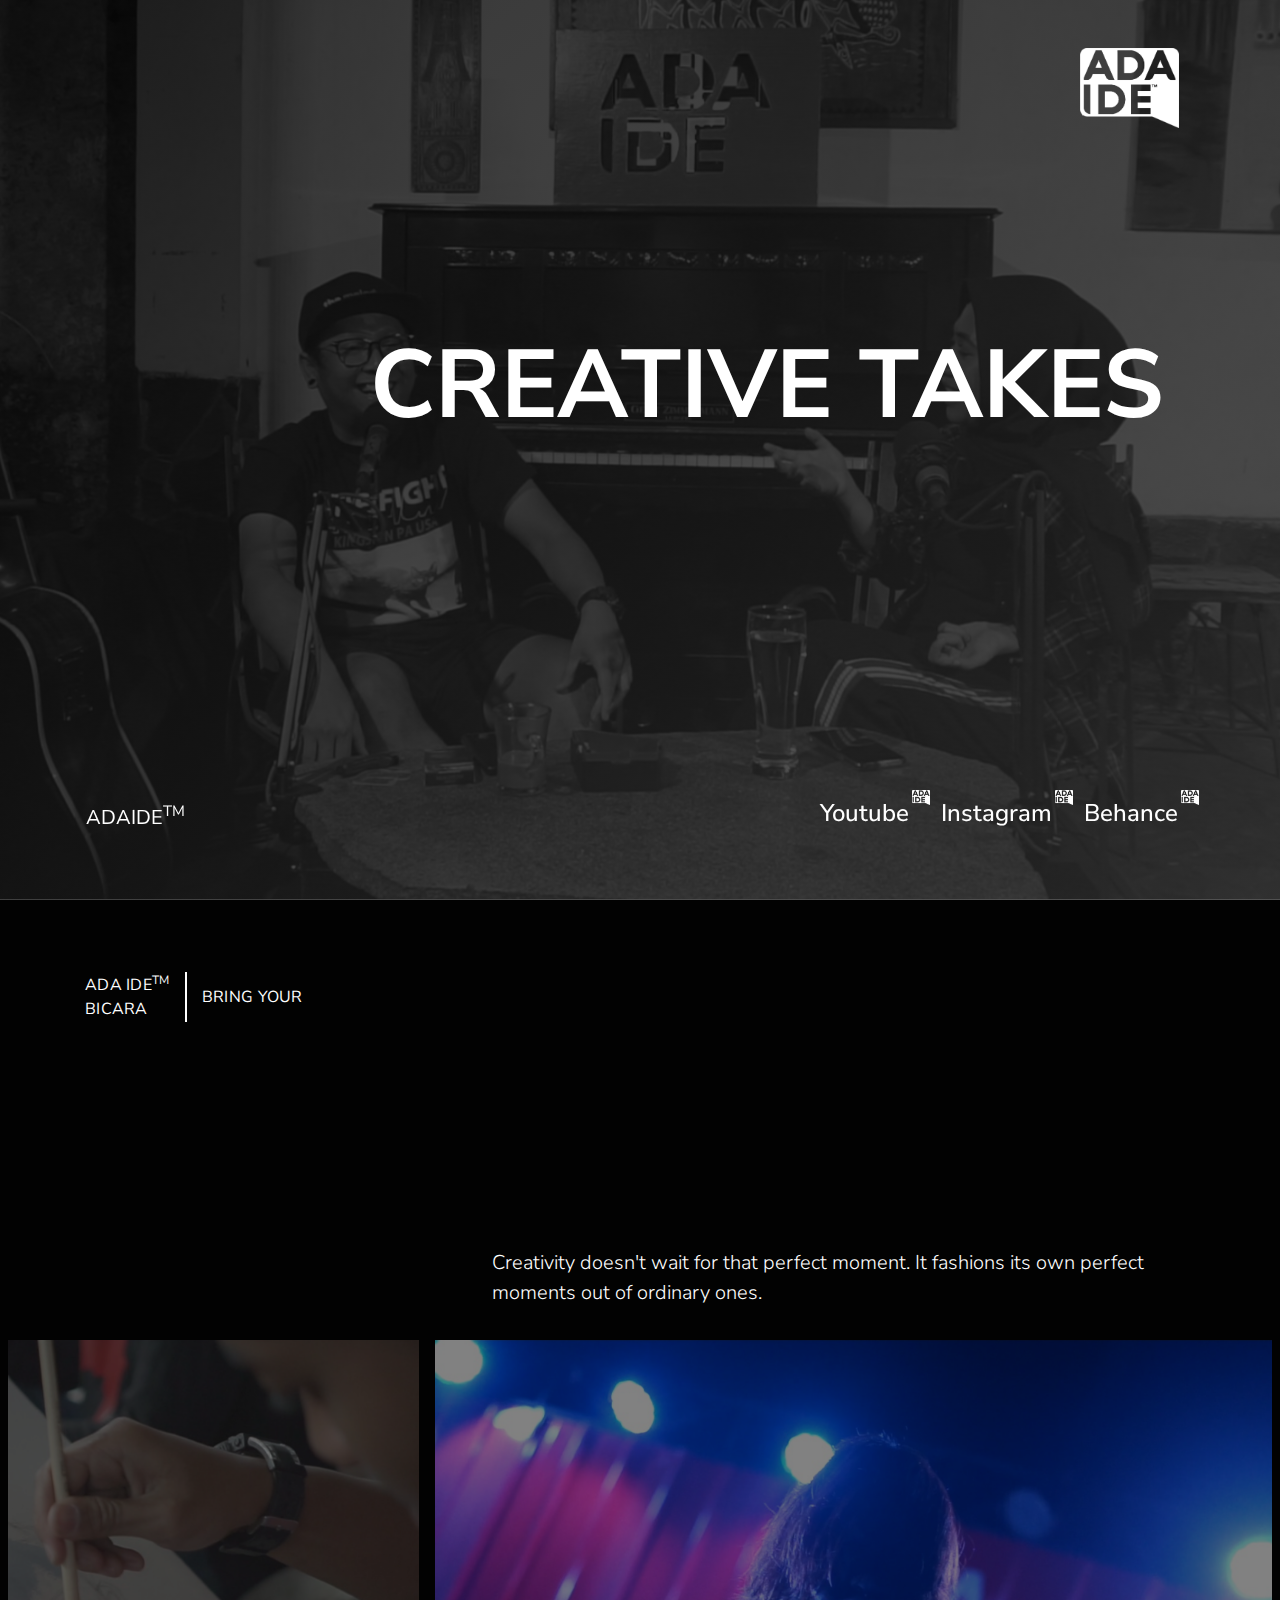
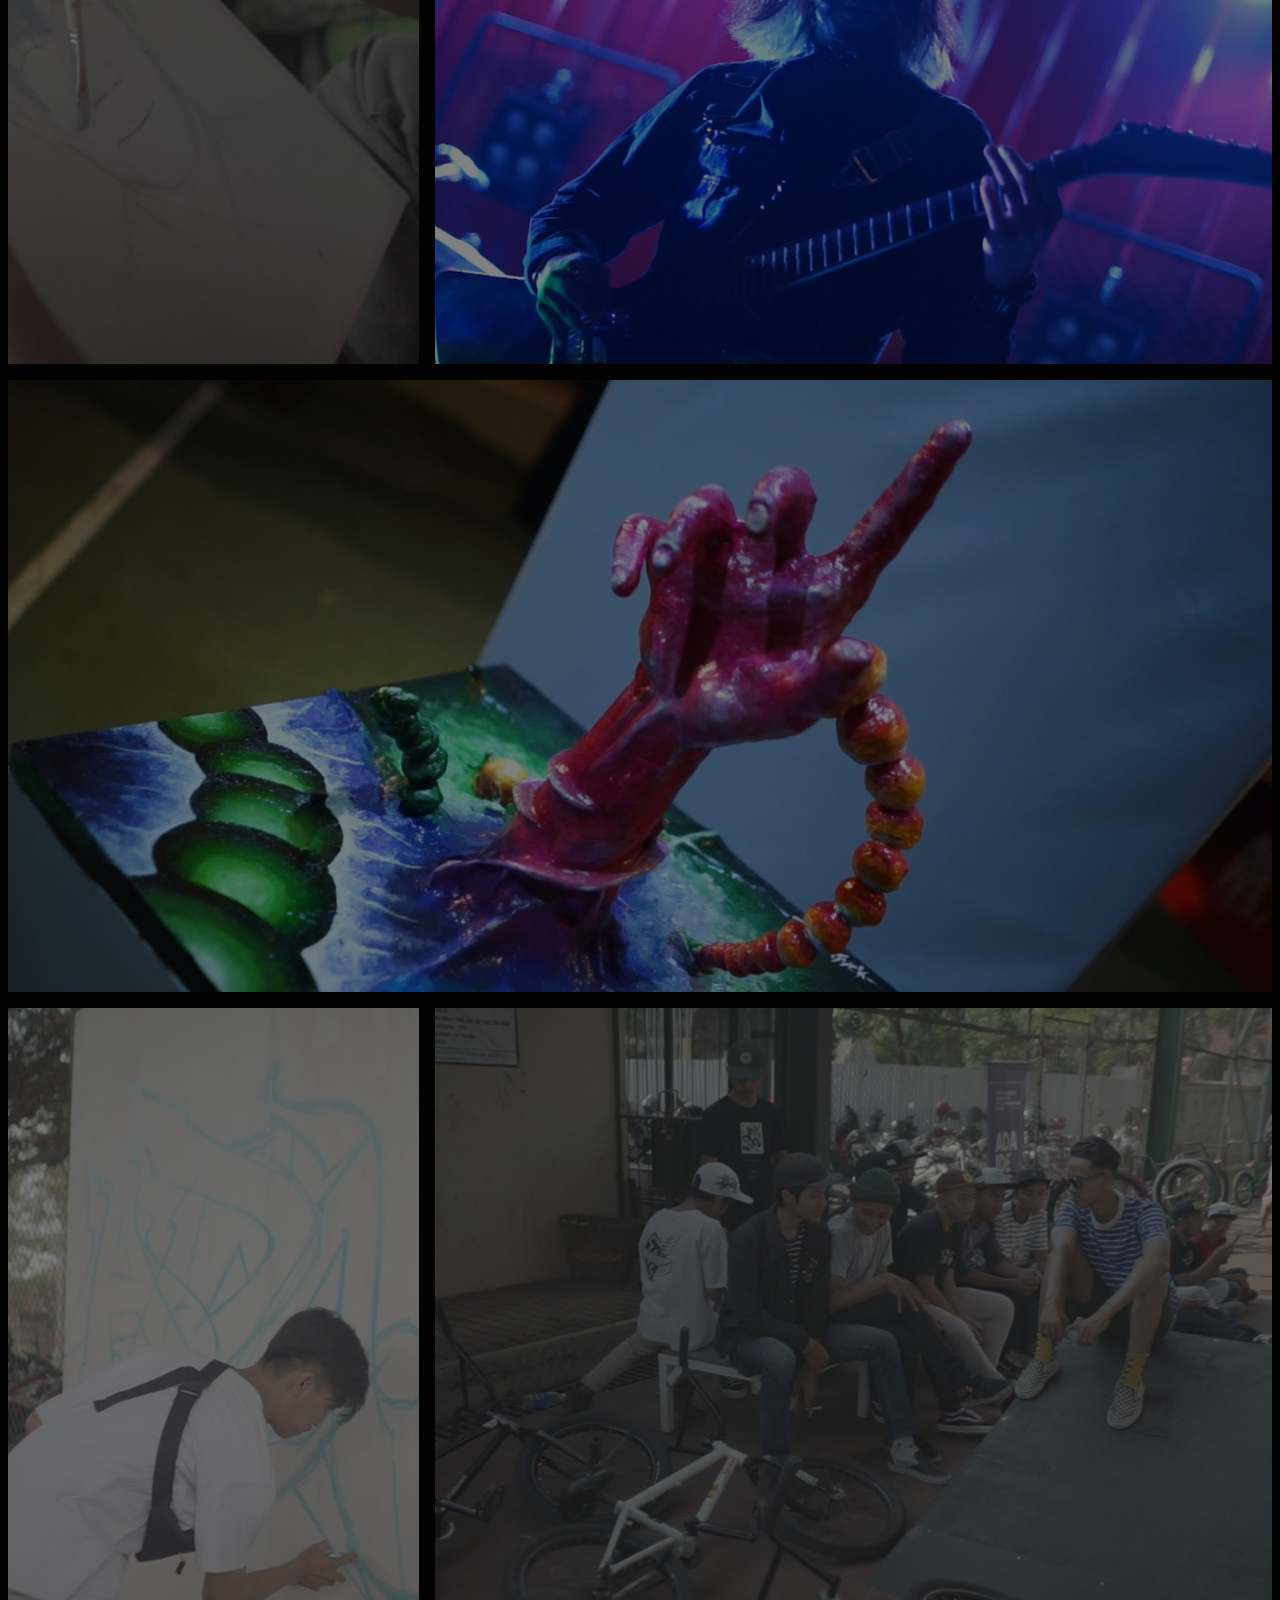
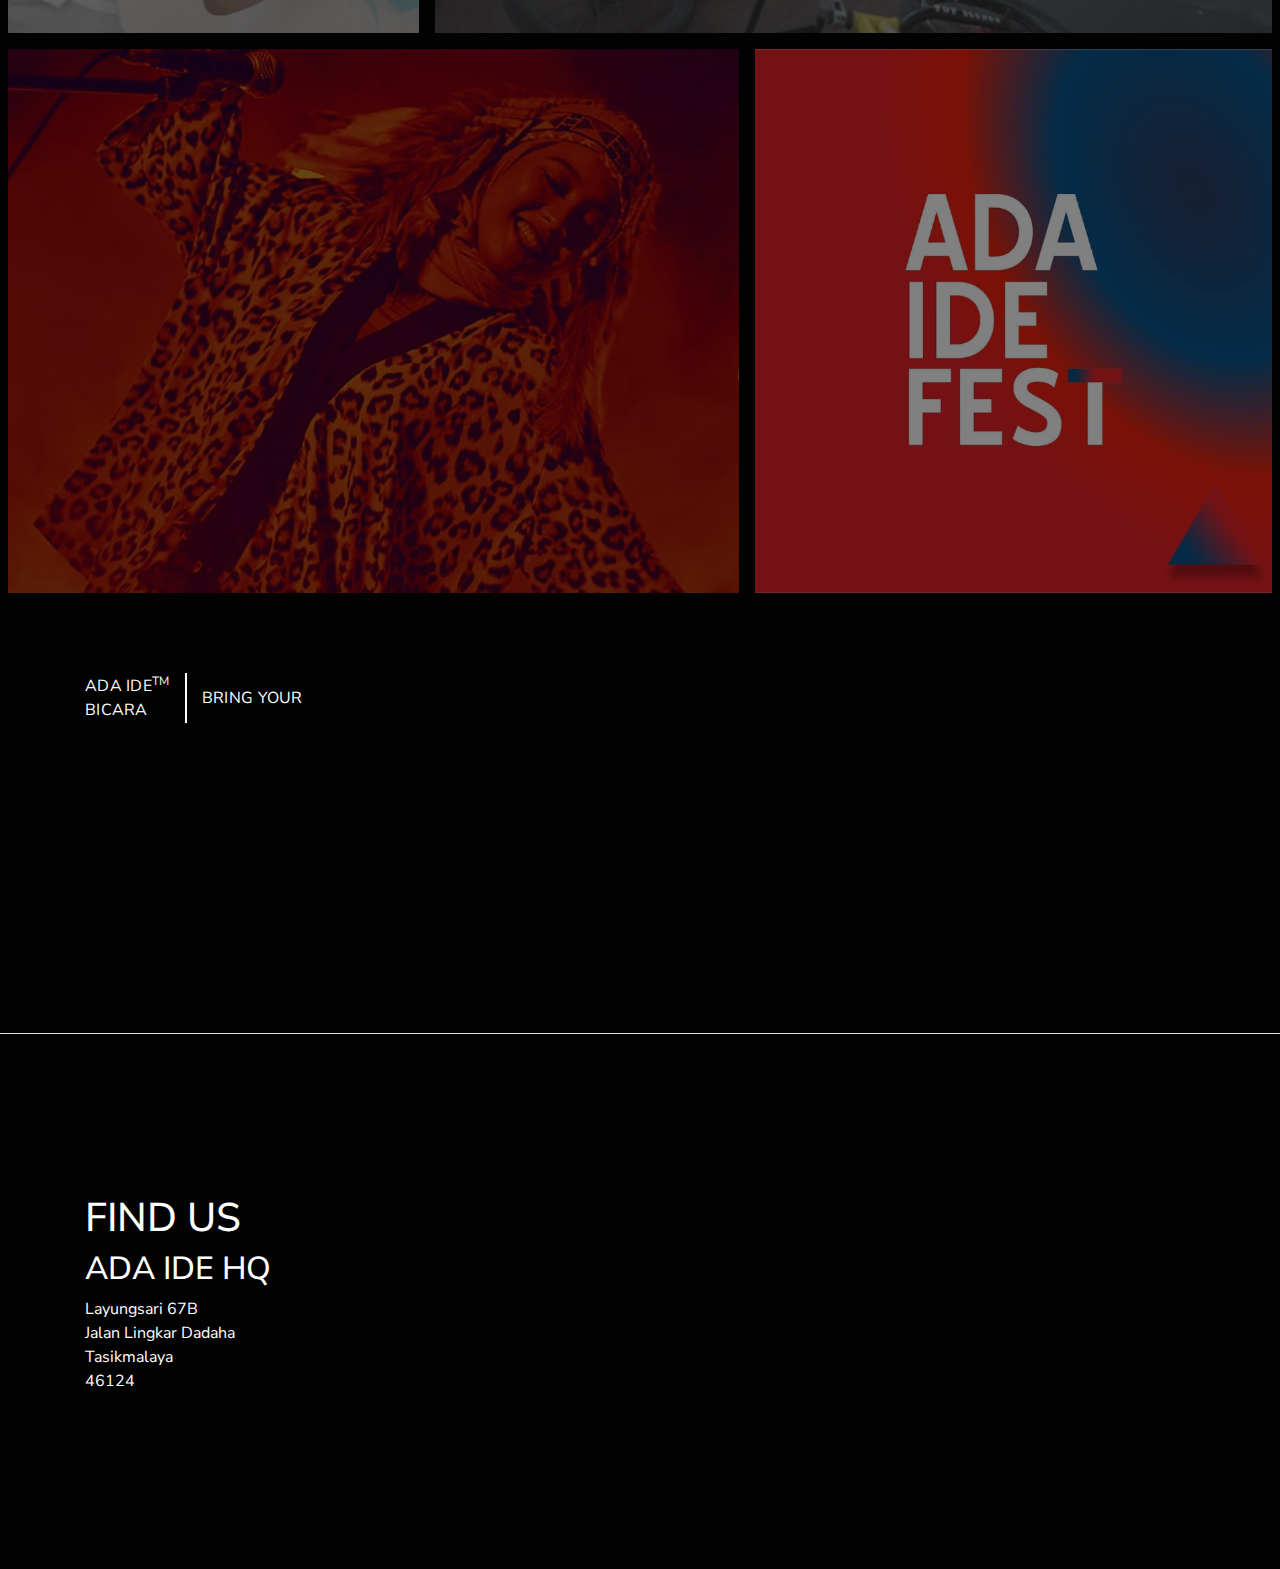
==== index.html @ 6250dc65 "udah 50% dong" ====
<!doctype html>
<html lang="en">
	<head>
		<!-- Required meta tags -->
		<meta charset="utf-8">
		<meta name="viewport" content="width=device-width, initial-scale=1, shrink-to-fit=no">
		<link rel="icon"
			type="image/png"
			href="assets/image/logo-merah.png">
			<!-- Bootstrap CSS -->
			<link rel="stylesheet" href="assets/css/main.css">
			<link rel="stylesheet" href="assets/css/bootstrap.css">
			<link rel="stylesheet" href="assets/css/grid-gallery.css">
			<link href="https://fonts.googleapis.com/css2?family=Kaushan+Script&display=swap" rel="stylesheet">
			<title>Ada Ide</title>
		</head>
		<body>
			<div class="jumbotron bg-header">
				<div class="container-xl">
					<div class="nav navbar">
						<div class="justify-content-start">
							<h4 class="h4"></h4>
						</div>
						<div class="display-4 d-flex justify-content-end ">
							<img src="assets/image/logo-putih.png" class="logo position-fixed" id="logo-image">
						</div>
					</div>
					<div class="col-md-12 d-flex align-middle justify-content-center mx-auto my-auto">
						<div class="text-right w-50 header-text">
							<h1 class=" display-1 text-uppercase position-fixed font-weight-bold">Creative Takes</h1>
						</div>
					</div>
					<div class="container">
						<nav class="navbar navbar-light fixed-bottom mb-5 container-xl">
							<a class="navbar-brand">ADAIDE<sup>TM</sup></a>
							<div class="form-inline">
								<nav class="nav justify-content-end">
									<a class="nav-link h4" href="#">Youtube
										<span class="pangkat">
											<img src="assets/image/logo-putih.png" class="logo" id="logo-image">
										</span>
									</a>
									<a class="nav-link h4" href="#">Instagram
										<span class="pangkat">
											<img src="assets/image/logo-putih.png" class="logo" id="logo-image">
										</span>
									</a>
									<a class="nav-link h4" href="#">Behance
										<span class="pangkat">
											<img src="assets/image/logo-putih.png" class="logo" id="logo-image">
										</span>
									</a>
								</nav>
							</div>
						</nav>
					</div>
				</div>
			</div>
			<!-- MAIN -->
			<div class="bg-black">
				<section class="container-xl wrapper">
					<div class="d-flex align-items-start flex-column bd-highlight mb-3" style="height: 200px;">
						<div class="slogan">
							<span class="logo-text">ADA IDE<sup>TM</sup><br>BICARA</span>
							<span class="line-vertical"> </span>
							<span class="logo-text">Bring Your</span>
						</div>
					</div>
					<div class="d-flex align-items-end flex-column bd-highlight mb-3" style="height: 200px;">
						<div class="mt-auto p-2 bd-highlight">
							<p class="lead w-75 align-items-end float-right m-0">
								Creativity doesn't wait for that perfect moment. It fashions its own perfect moments out of ordinary ones.
							</p>
						</div>
					</div>
				</section>
				<!-- Gallery -->
				<div class="container-fluid bg-black">
					<div class="row h-25 opacity">
						<div class="col-md-4 item p-2 box">
							<img class="img-fluid image scale-on-hover" src="assets/img/lukis.png">
						</div>
						<div class="col-md-8 item p-2 box">
							<img class="img-fluid image scale-on-hover" src="assets/img/gitar.png">
						</div>
						<div class="col-md-12 item p-2 box">
							<img class="img-fluid image scale-on-hover" src="assets/img/tangan.jpg">
						</div>
						<div class="col-md-4 item p-2 box">
							<img class="img-fluid image scale-on-hover" src="assets/img/gambar.png">
						</div>
						<div class="col-md-8 item p-2 box">
							<img class="img-fluid image scale-on-hover" src="assets/img/5.jpg">
						</div>
						<div class="col-md-7 item p-2 box">
							<img class="img-fluid image scale-on-hover" src="assets/img/nyanyi.png">
						</div>
						<div class="col-md-5 item p-2 box">
							<img class="img-fluid image scale-on-hover" src="assets/img/idefest.png">
						</div>
					</div>
				</div>
				<!-- sebelum footer -->
				<section class="container-xl">
					<div class="d-flex align-items-start flex-column bd-highlight mb-3" style="height: 200px;">
						<div class="slogan">
							<span class="logo-text">ADA IDE<sup>TM</sup><br>BICARA</span>
							<span class="line-vertical"></span>
							<span class="logo-text">Bring Your</span>
						</div>
					</div>
					<div class="d-flex align-items-end flex-column bd-highlight mb-3" style="height: 200px;">
					</div>
				</section>
				<!-- Footer -->
				<section class="container-fluid border-top">
					<div class="footer container-xl">
						<h1 class="display-5 text-uppercase">find us</h1>
						<h2 class="display-5 text-uppercase">ada ide HQ</h2>
						<p>Layungsari 67B <br>Jalan Lingkar Dadaha<br> Tasikmalaya<br>46124</p>
					</div>
				</section>
			</div>
			
			<script src="assets/js/jquery.js"></script>
			<script src="https://cdn.jsdelivr.net/npm/popper.js@1.16.0/dist/umd/popper.min.js"></script>
			<script src="assets/js/bootstrap.js"></script>
		</body>
	</html>
---- assets/css/main.css ----
@import url('https://fonts.googleapis.com/css2?family=Nunito+Sans:ital,wght@0,400;0,600;0,900;1,700&display=swap');

.bg-header {
	background-image: linear-gradient(
		to right bottom,
		rgba(2,2,2,0.8) 0%, rgba(46,46,46,0.8)),
	url(../img/bicara.jpg);
	background-size: cover;
	background-position: top;
	height: 100vh;

}
.bg-black {
	background-color: #020202 !important;
}

.costum-modal {
	margin: 0 !important;
	width: 100% !important;
	max-width: 100% !important;
}
.logo {
	height: 80px;
	color: white;
	z-index: 100;
	top:48px;
}
html {
	font-size: 16px !important;
	background-color: #020202;
}
body {
	color: #fff !important;
	font-family: 'Nunito Sans', sans-serif !important;
	height: 100%;

}
a {
	color: #FFF !important;
}
a:hover {
	color: #fca311 !important;
}
.header-text {
	margin-top: 15rem;
}

.text-header-fixed {
	position: fixed;
	left: 31%;
	top: 33%;

}

.text-header-right {
	position: fixed;
	left: 45%;
	top: 33%;
}

.rotate {
	transform: rotate(-10deg);
}
.jumbotron {
	margin: 0 !important;
	border-radius: 0 !important;
}
.abs {
	width: 300px;
	bottom: 5%;
	font-size: 1.25rem;
}
.nav-fixed {
	position: fixed;
}
.description {
	width: 700px;
	font-size: 1.534rem;
}
.slogan {
	display: flex;
	padding: 72px 0;
	align-items: center;
	letter-spacing: 0.3px;
	font-size: 1rem;
	justify-content: space-between;
	max-width: 250px;
	min-width: 215px;
	z-index: 100;
	text-transform: uppercase;
}

.line-vertical {
	border-left: 2px solid white;
  height: 50px;
  margin-right: 15px;
  margin-left :15px;
}
.sidebar-outer {
    margin-top: 150px;
    left: 27%;
    top: 137px;
    z-index: 100;
}
.sidebar-outer > .slogan {
    margin-top: 250px;
    position: relative;
    left: 178px;
    bottom: -18px;
}
.wrapper {
	height: auto;
}
.height-100 {
	min-height: 100vh;
	height: 100%;
}

.height-75 {
	min-height: 75vh;
	height: 100%;
}
.footer {
	padding: 10rem 0;
	font-size: 1rem;
}
/* gallery */

.box img {
	height: 100%;
	width: auto;
	object-fit:cover;
}

.opacity {
	opacity: 0.5;
	z-index: -100px;
}

.pangkat {
	height: 0.9rem;
	position: absolute;
	top: -2px;
	margin-left: 0.2rem;
}
.pangkat img {
	height: 0.9rem;
}

.sup {
	height: 80px;
	color: white;
	z-index: 100;
	top:48px;
	height: 0.9rem;
	position: absolute;
	top: 10px;
	margin-left: 0.2rem;
} 

.sup img {
	height: .9rem;
}
---- assets/css/grid-gallery.css ----
.gallery-block.grid-gallery{
  padding-bottom: 60px;
  padding-top: 60px;
}

.gallery-block.grid-gallery .heading{
    margin-bottom: 50px;
    text-align: center;
}

.gallery-block.grid-gallery .heading h2{
    font-weight: bold;
    font-size: 1.4rem;
    text-transform: uppercase;
}

.gallery-block.grid-gallery a:hover{
  opacity: 0.8;
}

.gallery-block.grid-gallery .item img{
  box-shadow: 0px 2px 10px rgba(0, 0, 0, 0.15);
  transition: 0.4s;
}

.gallery-block.grid-gallery .item{
  margin-bottom: 20px;
}

@media (min-width: 576px) {

  .gallery-block.grid-gallery .scale-on-hover:hover{
    transform: scale(1.05);
    box-shadow: 0px 10px 10px rgba(0, 0, 0, 0.15) !important;
  }
}
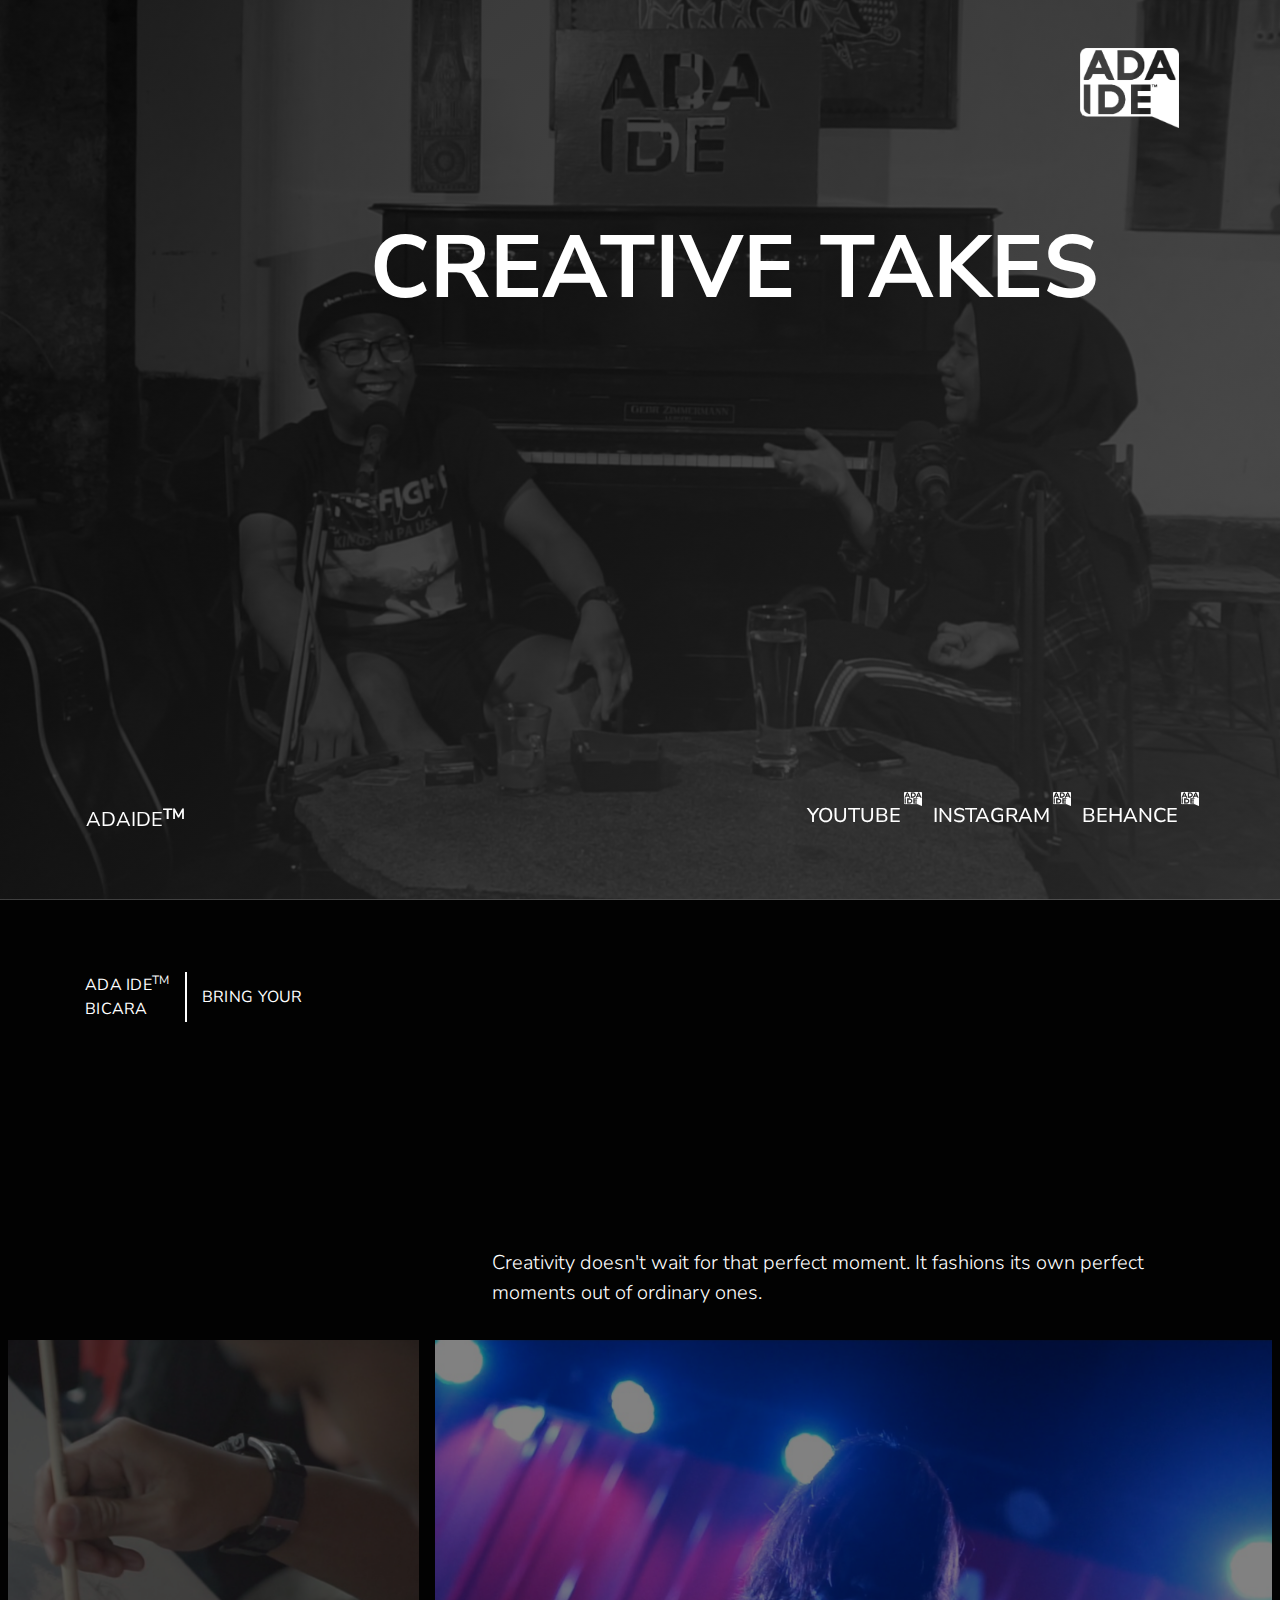
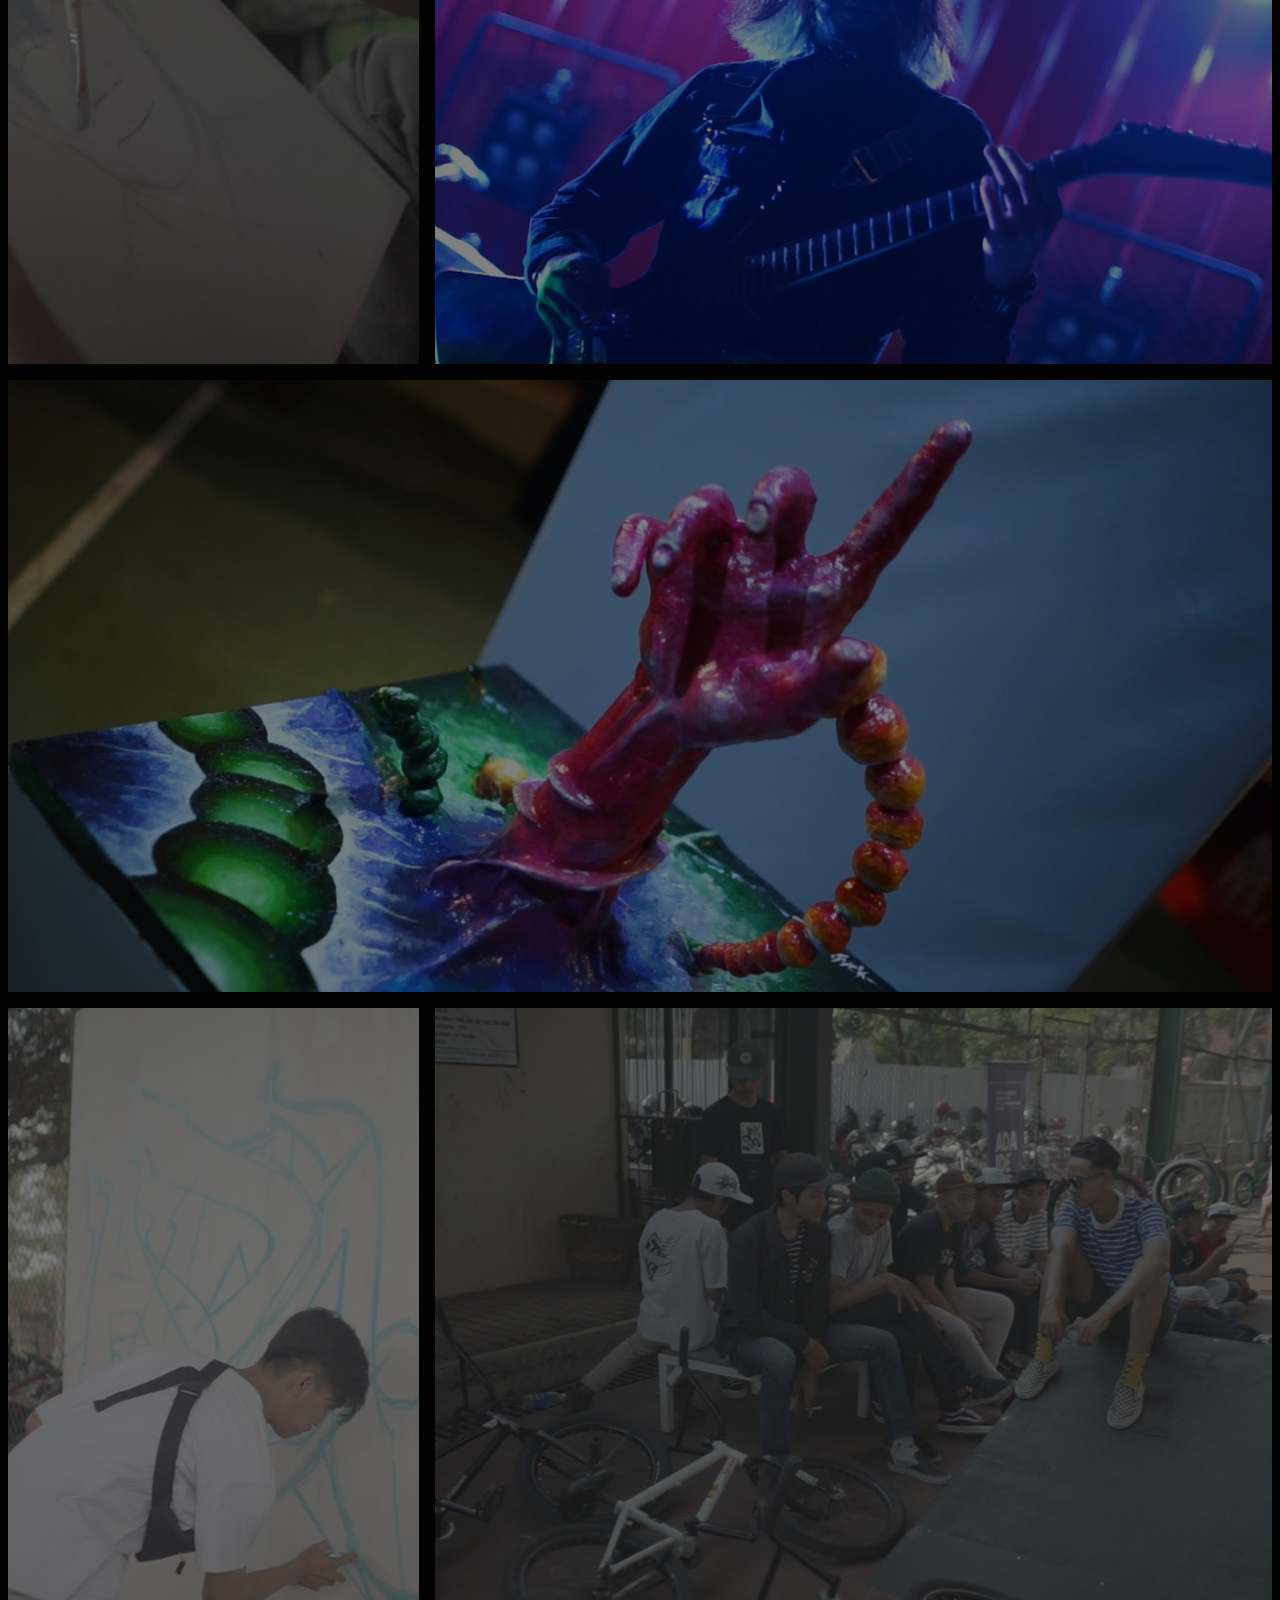
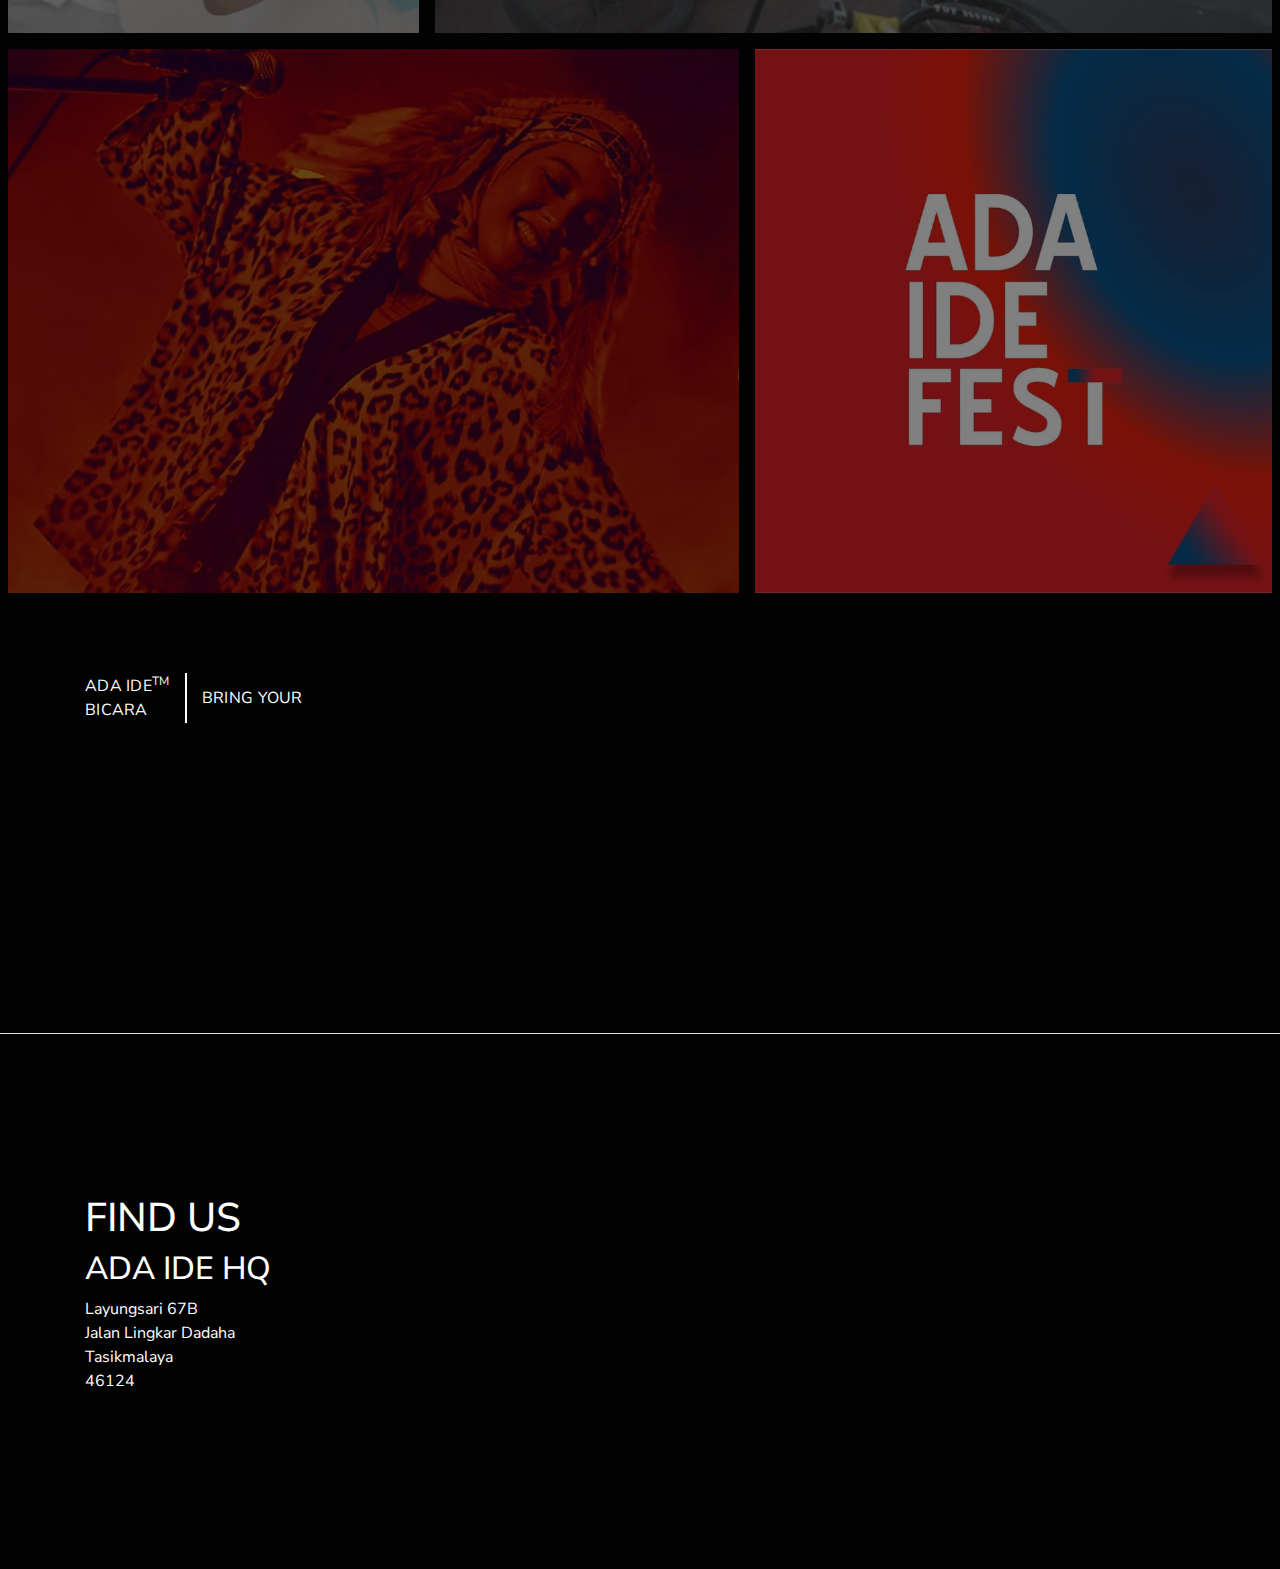
==== commit d0766b63: "sudah ada perbaikan dalam struktur kode" ====
--- a/index.html
+++ b/index.html
@@ -22,30 +22,30 @@
 							<h4 class="h4"></h4>
 						</div>
 						<div class="display-4 d-flex justify-content-end ">
-							<img src="assets/image/logo-putih.png" class="logo position-fixed" id="logo-image">
+							<img src="assets/image/logo-putih.png" class="logo position-fixed" id="logo-image" role="dialog"data-toggle="modal" data-target="#exampleModal">
 						</div>
 					</div>
 					<div class="col-md-12 d-flex align-middle justify-content-center mx-auto my-auto">
 						<div class="text-right w-50 header-text">
-							<h1 class=" display-1 text-uppercase position-fixed font-weight-bold">Creative Takes</h1>
+							<h1 class="display-2 mt-5 font-weight-bold text-uppercase text-focus-in text-right position-fixed">creative takes</h1>
 						</div>
 					</div>
 					<div class="container">
 						<nav class="navbar navbar-light fixed-bottom mb-5 container-xl">
-							<a class="navbar-brand">ADAIDE<sup>TM</sup></a>
+							<a class="navbar-brand">ADAIDE<sup class="font-weight-bold">TM</sup></a>
 							<div class="form-inline">
-								<nav class="nav justify-content-end">
-									<a class="nav-link h4" href="#">Youtube
+								<nav class="nav justify-content-end text-uppercase">
+									<a class="nav-link h5" href="#">Youtube
 										<span class="pangkat">
 											<img src="assets/image/logo-putih.png" class="logo" id="logo-image">
 										</span>
 									</a>
-									<a class="nav-link h4" href="#">Instagram
+									<a class="nav-link h5" href="#">Instagram
 										<span class="pangkat">
 											<img src="assets/image/logo-putih.png" class="logo" id="logo-image">
 										</span>
 									</a>
-									<a class="nav-link h4" href="#">Behance
+									<a class="nav-link h5" href="#">Behance
 										<span class="pangkat">
 											<img src="assets/image/logo-putih.png" class="logo" id="logo-image">
 										</span>
@@ -121,7 +121,157 @@
 					</div>
 				</section>
 			</div>
-			
+			<div class="modal fade" id="exampleModal" tabindex="-1" role="dialog" aria-labelledby="modalMenu" aria-hidden="true">
+				<div class="modal-dialog costum-modal">
+					<div class="modal-content bg-black">
+						<div class="modal-body container-xl height-100">
+							<div class="nav navbar">
+								<div class="justify-content-start">
+									<h4 class="h4"></h4>
+								</div>
+								<div class="display-4 d-flex justify-content-end ">
+									<img src="assets/image/logo-putih.png" class="logo position-fixed" id="logo-image" role="dialog"data-toggle="modal" data-target="#exampleModal">
+								</div>
+							</div>
+							<div class="col-md-12 d-flex align-middle justify-content-center mx-auto my-auto">
+								<div class="text-center w-75 header-text">
+									<nav class="nav display-4 mt-5 text-uppercase font-weight-bold justify-content-end position-absolute">
+										<a class="nav-link" href="#">creative
+											<sup>
+											<img src="assets/image/logo-putih.png" class="sup" id="logo-image">
+											</sup>
+										</a> /
+										<a class="nav-link" href="#">bicara
+											<sup>
+											<img src="assets/image/logo-putih.png" class="sup" id="logo-image">
+											</sup>
+										</a> /
+										<a class="nav-link" href="#">kita bukan bayangan
+											<sup>
+											<img src="assets/image/logo-putih.png" class="sup" id="logo-image">
+											</sup>
+										</a> /
+										<a class="nav-link" href="#">about us
+											<sup>
+											<img src="assets/image/logo-putih.png" class="sup" id="logo-image">
+											</sup>
+										</a> /
+										<a class="nav-link" href="#">merch
+											<sup>
+											<img src="assets/image/logo-putih.png" class="sup" id="logo-image">
+											</sup>
+										</a> /
+										<a class="nav-link" href="#">gallery
+											<sup>
+											<img src="assets/image/logo-putih.png" class="sup" id="logo-image">
+											</sup>
+										</a>
+									</nav>
+								</div>
+							</div>
+							<div class="container">
+								<nav class="navbar navbar-light fixed-bottom mb-5 container-xl">
+									<a class="navbar-brand">ADAIDE<sup class="font-weight-bold">TM</sup></a>
+									<div class="form-inline">
+										<nav class="nav justify-content-end">
+											<a class="nav-link h4" href="#">Youtube
+												<span class="pangkat">
+													<img src="assets/image/logo-putih.png" class="logo" id="logo-image">
+												</span>
+											</a>
+											<a class="nav-link h4" href="#">Instagram
+												<span class="pangkat">
+													<img src="assets/image/logo-putih.png" class="logo" id="logo-image">
+												</span>
+											</a>
+											<a class="nav-link h4" href="#">Behance
+												<span class="pangkat">
+													<img src="assets/image/logo-putih.png" class="logo" id="logo-image">
+												</span>
+											</a>
+										</nav>
+									</div>
+								</nav>
+							</div>
+						</div>
+					</div>
+				</div>
+			</div>
+			<!-- modal -->
+			<div class="modal fade" id="exampleModal" tabindex="-1" role="dialog" aria-labelledby="modalMenu" aria-hidden="true">
+				<div class="modal-dialog costum-modal">
+					<div class="modal-content bg-black">
+						<div class="modal-body container-xl height-100">
+							<div class="nav navbar">
+								<div class="justify-content-start">
+									<h4 class="h4"></h4>
+								</div>
+								<div class="display-4 d-flex justify-content-end ">
+									<img src="assets/image/logo-putih.png" class="logo position-fixed" id="logo-image" role="dialog"data-toggle="modal" data-target="#exampleModal">
+								</div>
+							</div>
+							<div class="col-md-12 d-flex align-middle justify-content-center mx-auto my-auto">
+								<div class="text-center w-75 header-text">
+									<nav class="nav display-4 mt-5 text-uppercase font-weight-bold justify-content-end position-absolute">
+										<a class="nav-link" href="#">creative
+											<sup>
+											<img src="assets/image/logo-putih.png" class="sup" id="logo-image">
+											</sup>
+										</a> /
+										<a class="nav-link" href="#">bicara
+											<sup>
+											<img src="assets/image/logo-putih.png" class="sup" id="logo-image">
+											</sup>
+										</a> /
+										<a class="nav-link" href="#">kita bukan bayangan
+											<sup>
+											<img src="assets/image/logo-putih.png" class="sup" id="logo-image">
+											</sup>
+										</a> /
+										<a class="nav-link" href="#">about us
+											<sup>
+											<img src="assets/image/logo-putih.png" class="sup" id="logo-image">
+											</sup>
+										</a> /
+										<a class="nav-link" href="#">merch
+											<sup>
+											<img src="assets/image/logo-putih.png" class="sup" id="logo-image">
+											</sup>
+										</a> /
+										<a class="nav-link" href="#">gallery
+											<sup>
+											<img src="assets/image/logo-putih.png" class="sup" id="logo-image">
+											</sup>
+										</a>
+									</nav>
+								</div>
+							</div>
+							<div class="container">
+								<nav class="navbar navbar-light fixed-bottom mb-5 container-xl">
+									<a class="navbar-brand">ADAIDE<sup class="font-weight-bold">TM</sup></a>
+									<nav class="nav justify-content-end text-uppercase">
+										<a class="nav-link h4" href="#">Youtube
+											<span class="pangkat">
+												<img src="assets/image/logo-putih.png" class="logo" id="logo-image">
+											</span>
+										</a>
+										<a class="nav-link h4" href="#">Instagram
+											<span class="pangkat">
+												<img src="assets/image/logo-putih.png" class="logo" id="logo-image">
+											</span>
+										</a>
+										<a class="nav-link h4" href="#">Behance
+											<span class="pangkat">
+												<img src="assets/image/logo-putih.png" class="logo" id="logo-image">
+											</span>
+										</a>
+									</nav>
+								</nav>
+							</div>
+						</div>
+					</div>
+				</div>
+			</div>
 			<script src="assets/js/jquery.js"></script>
 			<script src="https://cdn.jsdelivr.net/npm/popper.js@1.16.0/dist/umd/popper.min.js"></script>
 			<script src="assets/js/bootstrap.js"></script>
--- a/assets/css/main.css
+++ b/assets/css/main.css
@@ -42,7 +42,7 @@
 	color: #fca311 !important;
 }
 .header-text {
-	margin-top: 15rem;
+	margin-top: 5rem;
 }
 
 .text-header-fixed {
@@ -125,7 +125,9 @@
 	font-size: 1rem;
 }
 /* gallery */
-
+.box {
+		z-index: -10000px !important;
+}
 .box img {
 	height: 100%;
 	width: auto;
@@ -134,7 +136,7 @@
 
 .opacity {
 	opacity: 0.5;
-	z-index: -100px;
+	z-index: -1px;
 }
 
 .pangkat {
@@ -161,3 +163,9 @@
 .sup img {
 	height: .9rem;
 }
+
+/* animation */
+
+@keyframes text-focus-in{0%{filter:blur(12px);opacity:0}100%{filter:blur(0);opacity:1}}
+
+.text-focus-in{animation:text-focus-in 1s cubic-bezier(.55,.085,.68,.53) both}